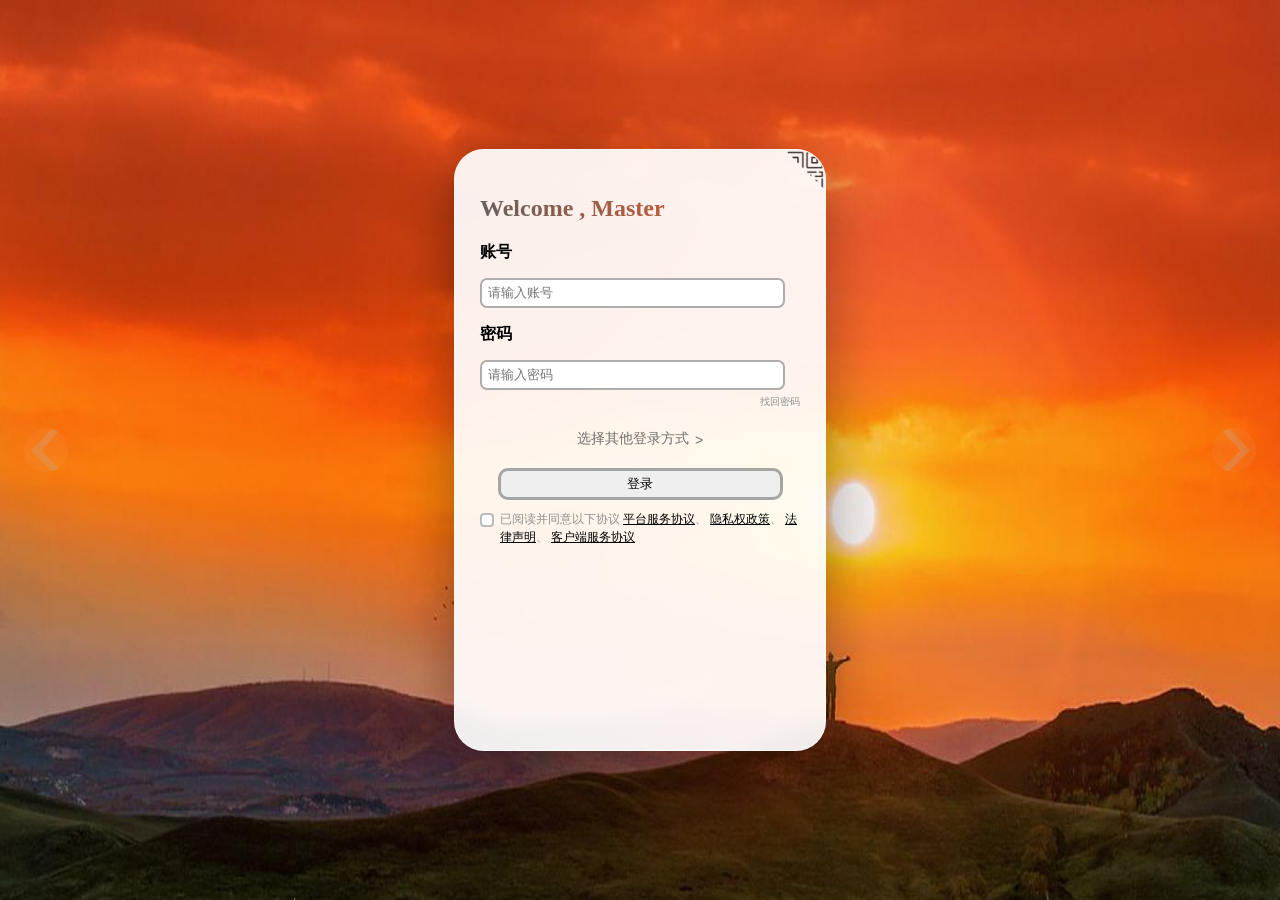
==== web-demo/signin/index.html @ 453daba9 "登录网页练习，优化页面布局，添加登录界面对应功能，10月8日刘圳霖" ====
<!DOCTYPE html>
<html lang="zh-CN">
<head>
    <meta charset="UTF-8">
    <meta name="viewport" content="width=device-width, initial-scale=1.0">
    <title>简易登录界面</title>
    <!-- 引入css -->
    <link rel="stylesheet" href="style.css">
</head>
<body>

<main class="page">

    <!-- ========== 背景：轮播展示区 ========== -->
    <section class="left-carousel-wrap" aria-label="轮播展示区">
        <div class="carousel-box">
            <!-- 只放图片，切换按钮和指示器移到了外面（否则会被当成 flex item 挤位） -->
            <div class="carousel-inner" id="carouselInner">

                <figure class="card-item active"
                        data-theme="#FF5A1F"
                        data-theme-deep="#D6430A"
                        data-caption="落日山巅">
                        <img class="round-img" src="../source/夕阳.png" alt="落日山巅">
                </figure>

                <figure class="card-item"
                        data-theme="#0099FF"
                        data-theme-deep="#0072CC"
                        data-caption="雪域清流">
                        <img class="round-img" src="../source/雪山.jpg" alt="雪域清流">
                </figure>

                <figure class="card-item"
                        data-theme="#00A6B8"
                        data-theme-deep="#00788A"
                        data-caption="碧波微澜">
                        <img class="round-img" src="../source/海洋.png" alt="碧波微澜">
                </figure>

                <figure class="card-item"
                        data-theme="#22A83A"
                        data-theme-deep="#16803A"
                        data-caption="翠谷云深">
                        <img class="round-img" src="../source/森林.jpg" alt="翠谷云深">
                </figure>
            
            </div>

            <!-- 左右切换按钮 -->
            <button class="revolve left" type="button" onclick="left()" aria-label="上一张">
                <img class="revolve-img left" src="../img/切换器左.png" alt="">
            </button>
            <button class="revolve right" type="button" onclick="right()" aria-label="下一张">
                <img class="revolve-img right" src="../img/切换器右.png" alt="">
            </button>
        </div>
    </section>

    <!-- ========== 右侧：登录表单区 ========== -->
    <section class="register-box" aria-label="登录表单区">
        <div class= "login-stage" id= "loginStage">
            <aside class="qr-panel" id="qrPanel" aria-label="扫码登录">
            <div class="qr-panel-inner">
                <div class="qr-title">扫码登录</div>

                <div class="qr-card">
                    <img src="../img/二维码.png" alt="登录二维码">
                    <i class="qr-corner tl"></i>
                    <i class="qr-corner tr"></i>
                    <i class="qr-corner bl"></i>
                    <i class="qr-corner br"></i>
                </div>

                <p class="qr-tip">请使用<span style="color: var(--theme);"> App </span>扫描二维码登录</p>
                <button class="qr-refresh" type="button" onclick="refreshQR(event)">刷新二维码</button>
                <button class="qr-close" type="button" onclick="toggleQR()">返回账号登录</button>
            </div>
        </aside>

        <form class="input-box" onsubmit="return false;">
                <div id="qrcodeBtn" class="quary" role="button" aria-label="二维码登录" onclick="toggleQR()" tabindex="0" aria-expanded="false" aria-controls="qrPanel" alt="二维码登录">
                    <img src="../img/二维码.png" alt="二维码登录">
                </div>
            <!-- 头部：标题-->
            <header class="form-header">
                <div class="check-in">
                    <h1>Welcome , Master</h1>
                </div>
                
            </header>

            <!-- 账号 -->
            <div class="field">
                <label class="all-title" for="account">账号</label>
                <div class="input-wrap">
                    <input id="account" type="text" class="putin-box reg" placeholder="请输入账号" autocomplete="username">
                    <button class="clear-btn" type="button" aria-label="清空账号">
                        <svg viewBox="0 0 10 10" width="8" height="8" aria-hidden="true">
                            <line x1="2" y1="2" x2="8" y2="8"></line>
                            <line x1="8" y1="2" x2="2" y2="8"></line>
                        </svg>
                    </button>
                </div>
            </div>

            <!-- 密码 -->
            <div class="field">
                <label class="all-title" for="password">密码</label>
                <div class="input-wrap">
                    <input id="password" type="password" class="putin-box pwd" placeholder="请输入密码" autocomplete="current-password">
                    <button class="clear-btn" type="button" aria-label="清空密码">
                        <svg viewBox="0 0 10 10" width="8" height="8" aria-hidden="true">
                            <line x1="2" y1="2" x2="8" y2="8"></line>
                            <line x1="8" y1="2" x2="2" y2="8"></line>
                        </svg>
                    </button>
                </div>
            </div>

            <!-- 找回密码 -->
            <div class="found-box">
                <button class="found-text" type="button" onclick="found()">找回密码</button>
            </div>

            <!-- 其他登录方式 -->
            <div class="choose-box" id="chooseBox">
                <button class="choose-text" type="button" onclick="chooseSign()" aria-expanded="false" aria-controls="otherLogin">
                    选择其他登录方式 <span class="arrow">&gt;</span>
                </button>

                <!-- 展开面板：三个登录方式圆圈（换成你自己的图片即可） -->
                <div class="other-login" id="otherLogin">
                    <div class="other-login-inner">
                        <button class="circle-btn" type="button" data-way="微信" onclick="pickWay(this)" title="微信登录">
                            <img src="../img/微信.png" alt="微信登录">
                        </button>
                        <button class="circle-btn" type="button" data-way="QQ" onclick="pickWay(this)" title="QQ登录">
                            <img src="../img/qq.png" alt="QQ登录">
                        </button>
                        <button class="circle-btn" type="button" data-way="抖音" onclick="pickWay(this)" title="抖音登录">
                            <img src="../img/抖音.png" alt="抖音登录">
                        </button>
                    </div>
                </div>
            </div>

            <!-- 登录按钮 -->
            <div class="sign">
                <button class="sign-button" type="submit" onclick="window.location.href='../iphone17/index.html'"><span>登录</span></button>
            </div>
            <!-- 协议勾选区 -->
             <div class="policy" id="policy">
                <label class="policy-box">
                    <input type="checkbox" class="agree-btn">
                    <span class="cb-visual">✓
                        
                    </span>
                    <span class="policy-text">
                        已阅读并同意以下协议
                        <span class="policy-entry" style="color: black;  text-decoration: underline black; ">平台服务协议</span>、
                        <span class="policy-entry" style="color: black;  text-decoration: underline black; ">隐私权政策</span>、
                        <span class="policy-entry" style="color: black;  text-decoration: underline black; ">法律声明</span>、
                        <span class="policy-entry" style="color: black;  text-decoration: underline black; ">客户端服务协议</span>
                    </span>              
                </label>
             </div>
        </form>
    </div>
    </section>

</main>

<!-- 引入js，放body末尾 -->
<script src="script.js"></script>
</body>
</html>
---- web-demo/signin/style.css ----
/* ==========================================================
   基础重置
   ========================================================== */

@property --theme {
    syntax: "<color>";
    inherits: true;
    initial-value: #73bd5e;
}
@property --theme-deep {
    syntax: "<color>";
    inherits: true;
    initial-value: #57a044;
}
:root {
    --theme: #73bd5e;
    --theme-deep: #57a044;
    /* 自定义属性自身也要有过渡，颜色才能"渐变"而不是"跳变" */
    transition: --theme 0.6s ease, --theme-deep 0.6s ease;
}
body {
    /* background简写合并，代码更短 */
    margin: 0;
    min-height: 100vh;
    overflow: hidden;  
}
/* 页面主容器：左右两栏 */
.page {
    display: flex;
    justify-content: flex;
    align-items: stretch;
    width: 100%;
    min-height: 100vh;
}

/* ==========================================================
   背景：轮播展示区
   ========================================================== */
.left-carousel-wrap {
    width: 100%;
    height: 100vh;
    display: flex;
    flex-direction: column;
    align-items: center;
    justify-content: center;
    position: absolute;
}

.carousel-box {
    position: relative;
    width: 100%;
    height: 100%;
    overflow: hidden;
}

.carousel-inner {
    position: relative;
    display: flex;
    width: 100%;
    transition: transform 0.7s cubic-bezier(0.4, 0, 0.2,1);
    height: 100%;
}
.card-item {
    position: relative;
    flex-shrink: 0;
    width: 100%;
    height: 100%;
    margin: 0;
    overflow: hidden;
}
.card-item::after{
    position: absolute;
    content: '';
    inset: 0;
    pointer-events: none;
}

.round-img {
    width: 100%;
    height: 100vh;
    object-fit: cober;
    display: block;
    margin: 0;
}

/* 左右切换按钮 */
.revolve {
    position: absolute;
    top: 50%;
    transform: translateY(-50%);
    width: 44px;
    height: 44px;
    border-radius: 50%;
    border: none;
    padding: 0;
    overflow: hidden;
    opacity: 0.28;
    cursor: pointer;
    background: rgba(255, 255, 255, 0.18);
    backdrop-filter: blur(4px);
    -webkit-backdrop-filter: blur(4px);
    transition: opacity 0.3s ease, background-color 0.3s ease, transform 0.3s ease;
    z-index: 3;
}
.carousel-box:hover .revolve{
    opacity: 0.9;
}
.revolve:hover{
    opacity: 1 !important;
    background: var(--theme);
    transform: translateY(-50%) scale(1.08);
}
.right {
    right: 24px;
}

.left {
    left: 24px;
}
.revolve-img {
    width: 100%;
    height: 100%;
    object-fit: cover;
}

.revolve-img.right {
    right: 10px;
}

.revolve-img.left {
    left: 10px;
}
/* ==========================================================
   中间：登录表单区
   ========================================================== */
.register-box {
    position: absolute;
    display: flex;
    flex-direction: column;
    height: 100%;
    width: 540px;
    left: 50%;
    transform: translateX(-50%);
    align-items: center;
    justify-content: center;
    min-height: 100vh;
}

.input-box {
    position: relative;        /* 作为 .quary 角标的定位基准 */
    min-height: 550px;         /* 改 min-height：面板展开时容器跟着长高，不会被 overflow 裁掉 */
    height: auto;
    width: 320px;
    padding: 25px;
    background: rgba(255, 255, 255, 0.92);
    backdrop-filter: blur(8px);
    -webkit-backdrop-filter: blur(8px);
    border: 1px solid rgba(255, 255, 255, 0.6);   
    border-radius: 30px 30px 30px 30px;
    box-shadow: 0 20px 60px rgba(0, 0, 0, 0.35);
    transition: border-radius 0.2s ease;
    overflow: hidden;
}

/* 表单头部 */
.form-header {
    position: relative;
    z-index: 1;
}

.check-in {
    background: linear-gradient(45deg, rgb(96, 96, 96), var(--theme));
    -webkit-background-clip: text;
    color: transparent;
    background-clip: text;
    position: relative;
    left: 50%;
    transform: translateX(-50%);
}

/* 表单字段分组 */
.field {
    position: relative;
    z-index: 1;
}

.all-title {
    display: block;            /* label 独占一行，保证与输入框上下对齐 */
    font-size: 16px;
    font-weight: 800;
    color: rgb(0, 0, 0);
    width: fit-content;
    margin: 0 0 15px;
}

.input-wrap {
    position: relative;
    display: block;
}

.putin-box {
    padding-left: 6px;
    display: flex;
    width: 305px;
    height: 30px;
    padding-right: 28px;       /* 右侧留出清除按钮的位置，文字不会被压住 */
    border: 2px solid #aeacac;
    border-radius: 7px;
    box-sizing: border-box;
    outline: none;
    transition: all 0.25s ease;
}

/* 清除按钮：默认缩着隐藏，有输入内容时弹出来 */
.clear-btn {
    position: absolute;
    right: 20px;
    width: 18px;
    top: 15px;
    height: 18px;
    border-radius: 50%;
    border: none;
    padding: 0;
    display: flex;
    align-items: center;
    justify-content: center;
    background: rgba(36, 35, 35, 0.303);
    color: #ffffff;
    cursor: pointer;
    opacity: 0;
    pointer-events: none;                        /* 隐藏时不可点 */
    transform: translateY(-50%) scale(0.5);
    transition:
        opacity 0.2s ease,
        transform 0.28s cubic-bezier(0.34, 1.56, 0.64, 1),
        background-color 0.2s ease;
}

.clear-btn svg line {
    stroke: currentColor;
    stroke-width: 1.8;
    stroke-linecap: round;
}

/* 有内容 → 弹出 */
.input-wrap.has-text .clear-btn {
    opacity: 1;
    pointer-events: auto;
    transform: translateY(-50%) scale(1);
}

.clear-btn:hover {
    background: rgba(0, 0, 0, 0.42);
}

.putin-box:focus {
    border-color: rgb(255, 255, 255);
    box-shadow: 0 0 0 2px rgb(3, 3, 3);
}


.putin-box.reg {
    margin-bottom: 16px;
}

/* 右上角二维码角标 */
.input-box:has(.quary img:hover) {
    border-top-right-radius: 0;
}

.quary {
    width: 40px;
    height: 40px;
    margin-bottom: 5px;
    position: absolute;
    transition: all 0.3s ease;
    right: 0px;
    top: 0px;
}

.quary img {
    transition: all 0.3s ease;
    width: 100%;
    display: flex;
    clip-path: polygon(100% 0,0 0,100% 100%,100% 0);
    align-items: center;
    margin: 0;
    cursor: pointer;
    justify-content: center;
}

.quary:hover img {
    clip-path: polygon(0 0,100% 0,100% 100%,0 100%);
}

/* ==========================================================
   底部操作区
   ========================================================== */
.found-box {
    display: flex;             /* 用 flex 右对齐，替代原来的 margin-left:79% */
    justify-content: flex-end;
    font-size: x-small;
    margin-top: 5px;
    text-decoration: underline;
}

.found-text {
    /* button 标签重置，保持与原来 span 一致的观感 */
    font: inherit;
    background: none;
    border: none;
    padding: 0;
    cursor: pointer;
    color:#908e8e;
    text-decoration: underline;
    text-decoration-color:white; /* 下划线单独颜色 */
}

.found-text:hover {
    color: #0e0d0d;
    text-decoration-color: #010101;
}

/* ==========================================================
   其他登录方式：点击丝滑展开三个圆圈
   ========================================================== */
.choose-box {
    width: 100%;
    text-align: center;
    color: #706d6d;
    margin-top: 20px;
}

/* 触发按钮 */
.choose-text {
    font-size: 14px;
    background: none;
    border: none;
    padding: 0;
    color: inherit;
    cursor: pointer;
    display: inline-flex;
    align-items: center;
    justify-content: center;
    gap: 4px;
}

.choose-text:hover {
    color: #030303;
}

/* 箭头：展开时旋转 90° */
.arrow {
    position: relative;
    top: 1.4px;
    display: inline-block;
    margin-left: 2px;
    transition: transform 0.35s cubic-bezier(0.22, 0.61, 0.36, 1);
}

.choose-box.is-open .arrow {
    transform: rotate(90deg);
}

/* 展开面板：grid 0fr → 1fr 实现高度丝滑过渡 */
.other-login {
    display: grid;
    grid-template-rows: 0fr;
    opacity: 0;
    transition:
        grid-template-rows 0.45s cubic-bezier(0.22, 0.61, 0.36, 1),
        opacity 0.3s ease;
}

.choose-box.is-open .other-login {
    grid-template-rows: 1fr;
    opacity: 1;
}

.other-login-inner {
    min-height: 0;             /* grid 0fr 生效的关键 */
    overflow: hidden;
    display: flex;
    justify-content: center;
    align-items: center;
    gap: 22px;                 /* 三个圆圈横向排列 */
    padding-top: 0;            /* 收起时不能有 padding，否则残留 16px 空白 */
    transition: padding-top 0.45s cubic-bezier(0.22, 0.61, 0.36, 1);
}

.choose-box.is-open .other-login-inner {
    padding-top: 16px;         /* 只在展开时才有上间距 */
}

/* 圆圈：收起时缩在上方，展开后依次弹入 */
.circle-btn {
    flex: 0 0 auto;
    width: 46px;
    height: 46px;
    border-radius: 50%;
    border: 2px solid rgb(255, 255, 255);
    background: rgba(255, 255, 255, 0.9);
    color: #706d6d;
    padding: 0;
    cursor: pointer;
    display: flex;
    align-items: center;
    justify-content: center;
    opacity: 0;
    transform: translateY(-10px) scale(0.7);
    will-change: transform, opacity;   /* 提前提升为合成层，动画更顺滑 */
    transition:
        opacity 0.3s ease,
        transform 0.45s cubic-bezier(0.34, 1.56, 0.64, 1),
        background-color 0.25s ease,
        border-color 0.25s ease,
        color 0.25s ease;
}

/* 图片加载失败时：圆圈内显示文字占位（便于排查路径，也不会是空白圆圈） */
.circle-btn .fallback {
    font-size: 13px;
    font-weight: 700;
    line-height: 1;
}

/* 圆圈内的图片（三种登录方式图标） */
.circle-btn img {
    width: 60%;
    height: 60%;
    object-fit: contain;       /* 图片不变形，完整显示 */
    display: block;
    pointer-events: none;    
    border-radius: 50%;
    transition: transform 0.25s ease;
}

.choose-box.is-open .circle-btn {
    opacity: 1;
    transform: translateY(0) scale(1);
}

/* 依次弹入（错峰） */
.choose-box.is-open .circle-btn:nth-child(1) { transition-delay: 0.08s; }
.choose-box.is-open .circle-btn:nth-child(2) { transition-delay: 0.16s; }
.choose-box.is-open .circle-btn:nth-child(3) { transition-delay: 0.24s; }

/* 悬停：上浮 + 底色变灰 + 图标微微放大 */
.circle-btn:hover {
    border-color: #1d1d1d;
    color: #ffffff;
    transform: translateY(-3px) scale(1.12);
}

.circle-btn:hover img {
    transform: scale(1.12);    /* 图标跟着放大一点，反馈更明显 */
}

/* 图片加载失败时不显示破图图标 */
.circle-btn img[hidden] {
    display: none;
}

/* 登录按钮 */
.sign {
    text-align: center;
    margin-top: 20px;
    margin-bottom: 10px;
}

.sign-button {
    width: 285px;
    border-radius: 10px;
    border: solid rgb(166, 165, 165);
    height: 32px;
    cursor: pointer;
    transition: all 0.25s ease;
}

.sign-button:hover {
    background-color: #070707;
    color: white;
    border:#010101;
}
.policy-box {
    display: inline-flex;
    align-items: flex-start;
    gap: 6px;
    line-height: 1.5;
}
.policy.shake {
    animation: policyShake 0.4s ease;
    border: 1.5px solid #e74c3c;
    padding: 6px 8px;
}

@keyframes policyShake {
    0%, 100% { transform: translateX(0); }
    20% { transform: translateX(-6px); }
    40% { transform: translateX(6px); }
    60% { transform: translateX(-4px); }
    80% { transform: translateX(4px); }
}

.policy-text{
    font-size: 12px;
    color: #908e8e;
}
.policy-entry{
    text-decoration: #010101;
}
.agree-btn {
    position: absolute;
    opacity: 0;
    width: 10px;
    height: 10px;
    margin: 0;
    cursor: pointer;
}
.cb-visual {
    color: #fff;
    font-size: 12px;
    display: inline-flex;
    align-items: center;
    justify-content: center;
    width: 10px;
    height: 10px;
    border: 2px solid #bbb;
    border-radius: 4px;
    background: #fff;
    transition: all 0.25s ease;
    flex-shrink: 0;
    margin-top: 3px;
}

.agree-btn:checked +.cb-visual {
    background: rgb(0, 0, 0);
    border-color: rgb(0, 0, 0);
}
.agree-btn:focus-visible + .cb-visual {
    box-shadow: 0 0 0 3px rgba(115, 189, 94, 0.35);
}
/* ==========================================================
   预留样式
   ========================================================== */
.round-card {
    height: 100%;
    width: 500px;
    background-color: #fffefe;
}
/* ==========================================================
   二维码登录：点击右上角角标，左侧丝滑展开扫码面板
   ========================================================== */
.login-stage {
    position: relative;                 /* 面板的定位基准 */
    display: flex;
    justify-content: center;
}

/* 面板：绝对定位贴在 .input-box 左边缘外侧，宽度 0 → 330px */
.qr-panel {
    position: absolute;
    right: 100%;                        /* 右边缘对齐表单左边缘 */
    top: 50%;
    transform: translateY(-50%);
    margin-right: 18px;                 /* 与表单的间隙 */
    width: 0;
    opacity: 0;
    overflow: hidden;
    pointer-events: none;               /* 收起时不可点 */
    transition:
        width 0.55s cubic-bezier(0.22, 1, 0.36, 1),
        opacity 0.35s ease;
}

.login-stage.is-open .qr-panel {
    width: 330px;
    opacity: 1;
    pointer-events: auto;
}

/* 内层必须写死宽度：否则展开过程中内容会被横向压扁 */
.qr-panel-inner {
    width: 330px;
    box-sizing: border-box;
    padding: 26px 24px 20px;
    border-radius: 26px;
    background: rgba(255, 255, 255, 0.94);
    backdrop-filter: blur(10px);
    -webkit-backdrop-filter: blur(10px);
    border: 1px solid rgba(255, 255, 255, 0.65);
    box-shadow: 0 20px 60px rgba(0, 0, 0, 0.32);
    text-align: center;

    /* 内容延迟淡入：面板先撑开，内容再滑入，形成层次 */
    opacity: 0;
    transform: translateX(-20px) scale(0.96);
    transition:
        opacity 0.4s ease 0.12s,
        transform 0.5s cubic-bezier(0.22, 1, 0.36, 1) 0.12s;
}

.login-stage.is-open .qr-panel-inner {
    opacity: 1;
    transform: translateX(0) scale(1);
}

.qr-title {
    font-size: 18px;
    font-weight: 800;
    color: #1d1d1d;
    margin-bottom: 18px;
}

.qr-card {
    position: relative;
    width: 200px;
    height: 200px;
    margin: 0 auto 16px;
    padding: 10px;
    box-sizing: border-box;
    background: #fff;
    border-radius: 16px;
    box-shadow: 0 6px 20px rgba(0, 0, 0, 0.1);
    transition: transform 0.45s cubic-bezier(0.34, 1.56, 0.64, 1), opacity 0.3s ease;
}

.qr-card img {
    width: 100%;
    height: 100%;
    object-fit: contain;
    display: block;
}

/* 二维码四个角的主题色装饰 */
.qr-corner {
    position: absolute;
    width: 18px;
    height: 18px;
    border: 2px solid var(--theme);
}
.qr-corner.tl { top: 0; left: 0; border-right: none; border-bottom: none; border-radius: 8px 0 0 0; }
.qr-corner.tr { top: 0; right: 0; border-left: none; border-bottom: none; border-radius: 0 8px 0 0; }
.qr-corner.bl { bottom: 0; left: 0; border-right: none; border-top: none; border-radius: 0 0 0 8px; }
.qr-corner.br { bottom: 0; right: 0; border-left: none; border-top: none; border-radius: 0 0 8px 0; }

.qr-tip {
    font-size: 13px;
    color: #908e8e;
    margin: 0 0 14px;
}

.qr-refresh,
.qr-close {
    font: inherit;
    font-size: 13px;
    border: none;
    background: none;
    cursor: pointer;
    color: #706d6d;
    padding: 6px 12px;
    border-radius: 8px;
    transition: all 0.25s ease;
}

.qr-refresh:hover {
    color: var(--theme-deep);
    background: rgba(115, 189, 94, 0.12);
}

.qr-close {
    display: block;
    margin: 4px auto 0;
    color: #908e8e;
    text-decoration: underline;
}

.qr-close:hover {
    color: #030303;
}

/* 角标激活态：展开时保持"完整方形"并微微放大 */
.quary.is-active img {
    clip-path: polygon(0 0, 100% 0, 100% 100%, 0 100%);
    transform: scale(1.06);
}

/* 窄屏适配 */
@media (max-width: 1100px) {
    .login-stage.is-open .qr-panel { width: 260px; }
    .qr-panel-inner { width: 260px; padding: 20px 16px; }
    .qr-card { width: 150px; height: 150px; }
}
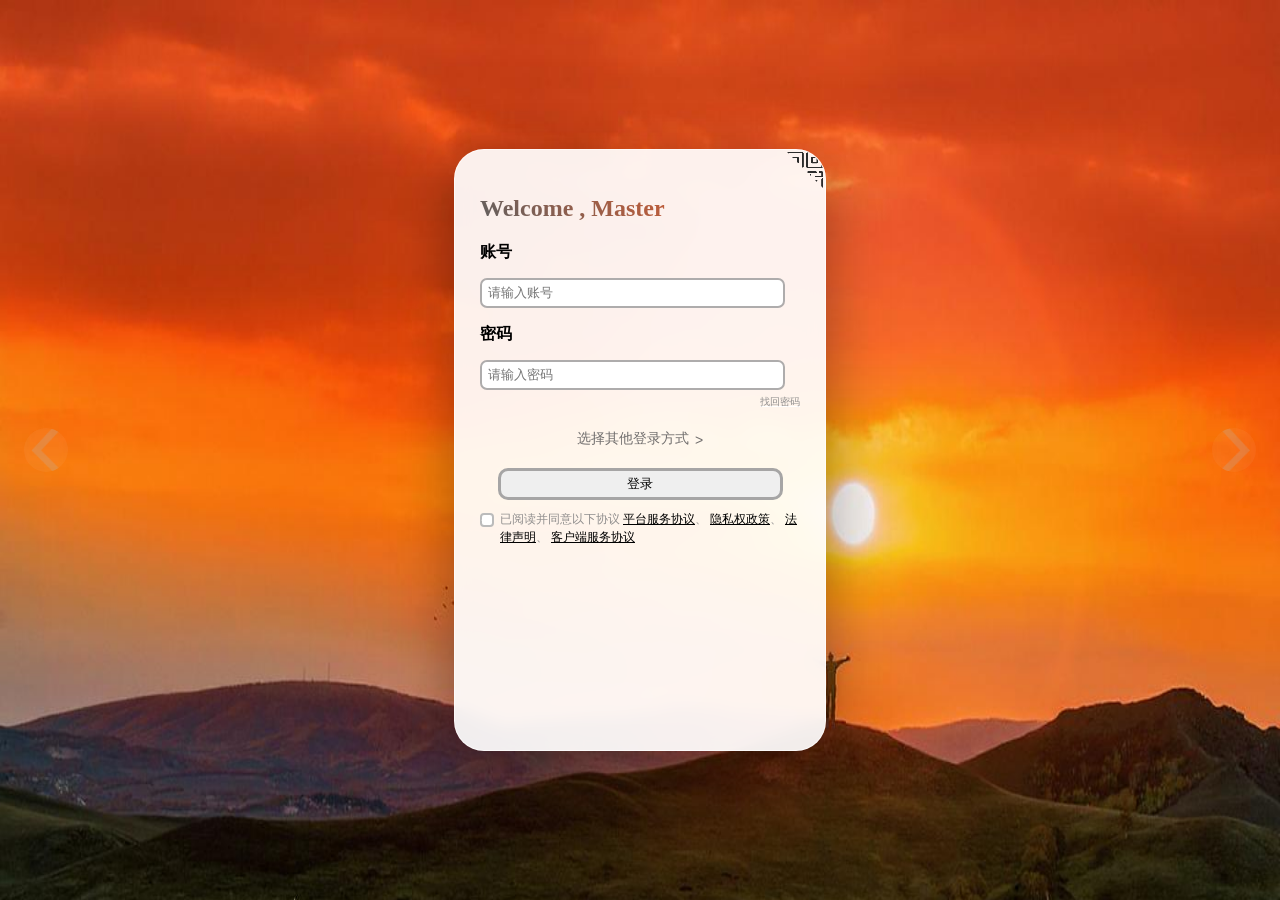
==== commit 766ce20a: "登录网页练习，构建二维码登录卡片，10月22日刘圳霖" ====
--- a/web-demo/signin/index.html
+++ b/web-demo/signin/index.html
@@ -65,7 +65,7 @@
                 <div class="qr-title">扫码登录</div>
 
                 <div class="qr-card">
-                    <img src="../img/二维码.png" alt="登录二维码">
+                    <img src="../img/二维码2.png" alt="登录二维码">
                     <i class="qr-corner tl"></i>
                     <i class="qr-corner tr"></i>
                     <i class="qr-corner bl"></i>
@@ -79,9 +79,9 @@
         </aside>
 
         <form class="input-box" onsubmit="return false;">
-                <div id="qrcodeBtn" class="quary" role="button" aria-label="二维码登录" onclick="toggleQR()" tabindex="0" aria-expanded="false" aria-controls="qrPanel" alt="二维码登录">
-                    <img src="../img/二维码.png" alt="二维码登录">
-                </div>
+                <button id="qrcodeBtn" class="quary" role="button" aria-label="二维码登录" onclick="toggleQR()" tabindex="0" aria-expanded="false" aria-controls="qrPanel" alt="二维码登录" title="二维码登录">
+                    <img src="../img/二维码.png" alt="二维码登录" title="二维码登录">
+                </button>
             <!-- 头部：标题-->
             <header class="form-header">
                 <div class="check-in">
--- a/web-demo/signin/style.css
+++ b/web-demo/signin/style.css
@@ -271,24 +271,27 @@
 .quary {
     width: 40px;
     height: 40px;
+    border: none;
+    background: transparent;
     margin-bottom: 5px;
     position: absolute;
-    transition: all 0.3s ease;
+    transition:transform 0.15s cubic-bezier(0.22,1,0.36,1),
+    box-shadow 0.15s ease;
     right: 0px;
+    padding: 0;
+    cursor: pointer;
     top: 0px;
 }
-
 .quary img {
     transition: all 0.3s ease;
+    image-rendering: pixelated;
     width: 100%;
     display: flex;
     clip-path: polygon(100% 0,0 0,100% 100%,100% 0);
     align-items: center;
     margin: 0;
-    cursor: pointer;
-    justify-content: center;
-}
-
+    justify-content: center;
+}
 .quary:hover img {
     clip-path: polygon(0 0,100% 0,100% 100%,0 100%);
 }
@@ -629,6 +632,7 @@
     width: 100%;
     height: 100%;
     object-fit: contain;
+    image-rendering: pixelated;
     display: block;
 }
 
